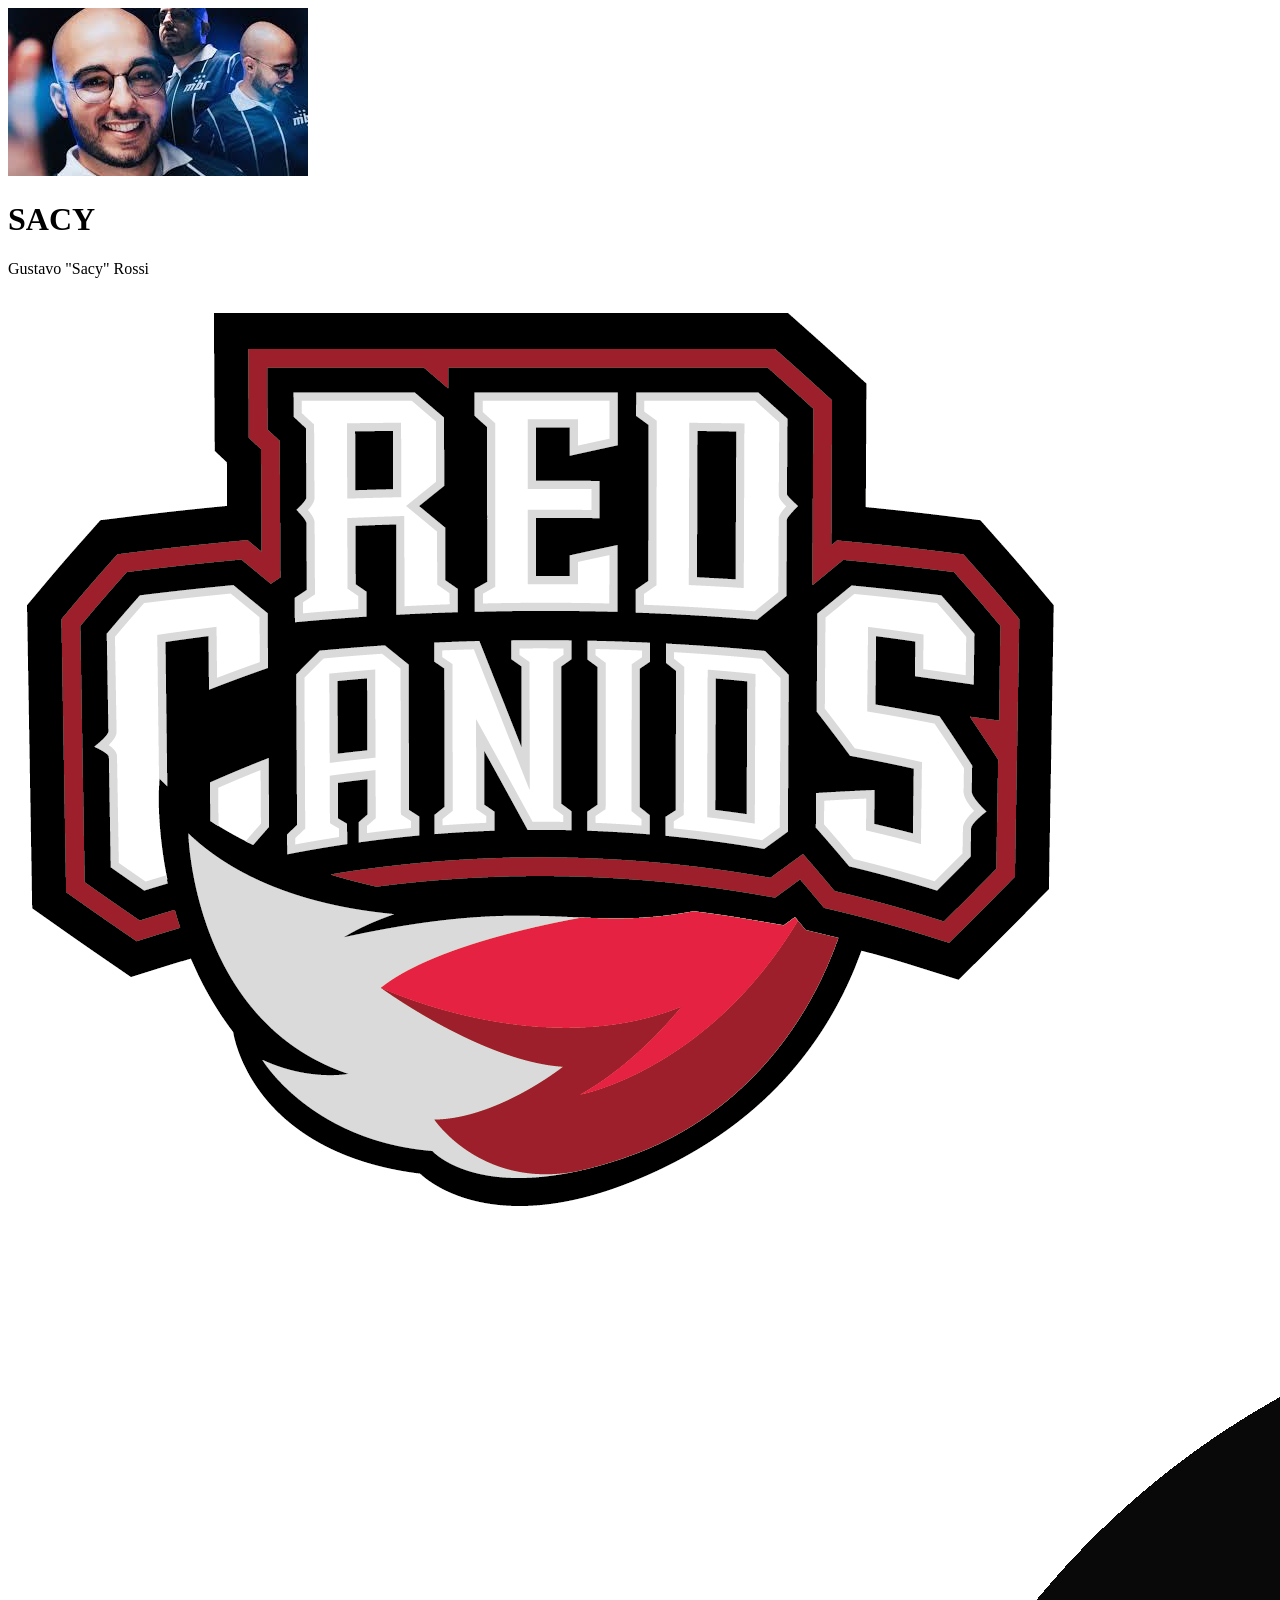
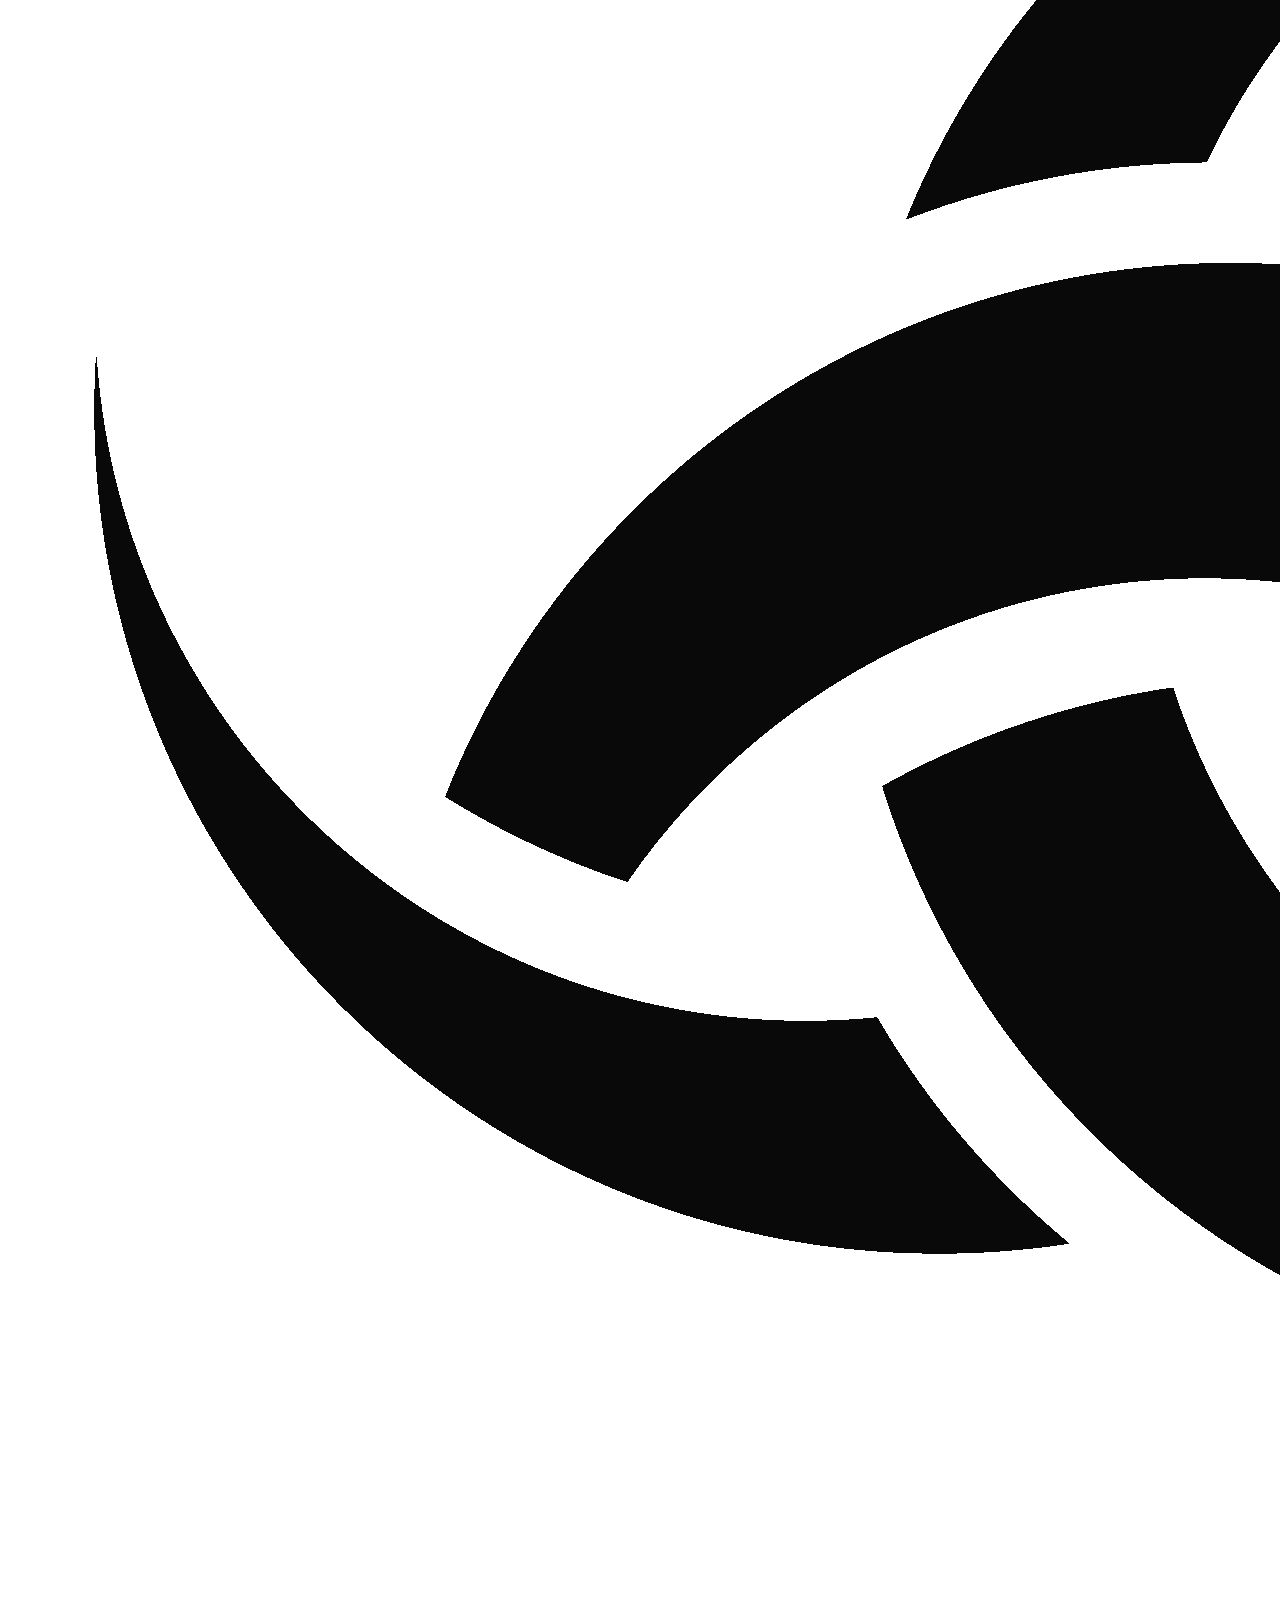
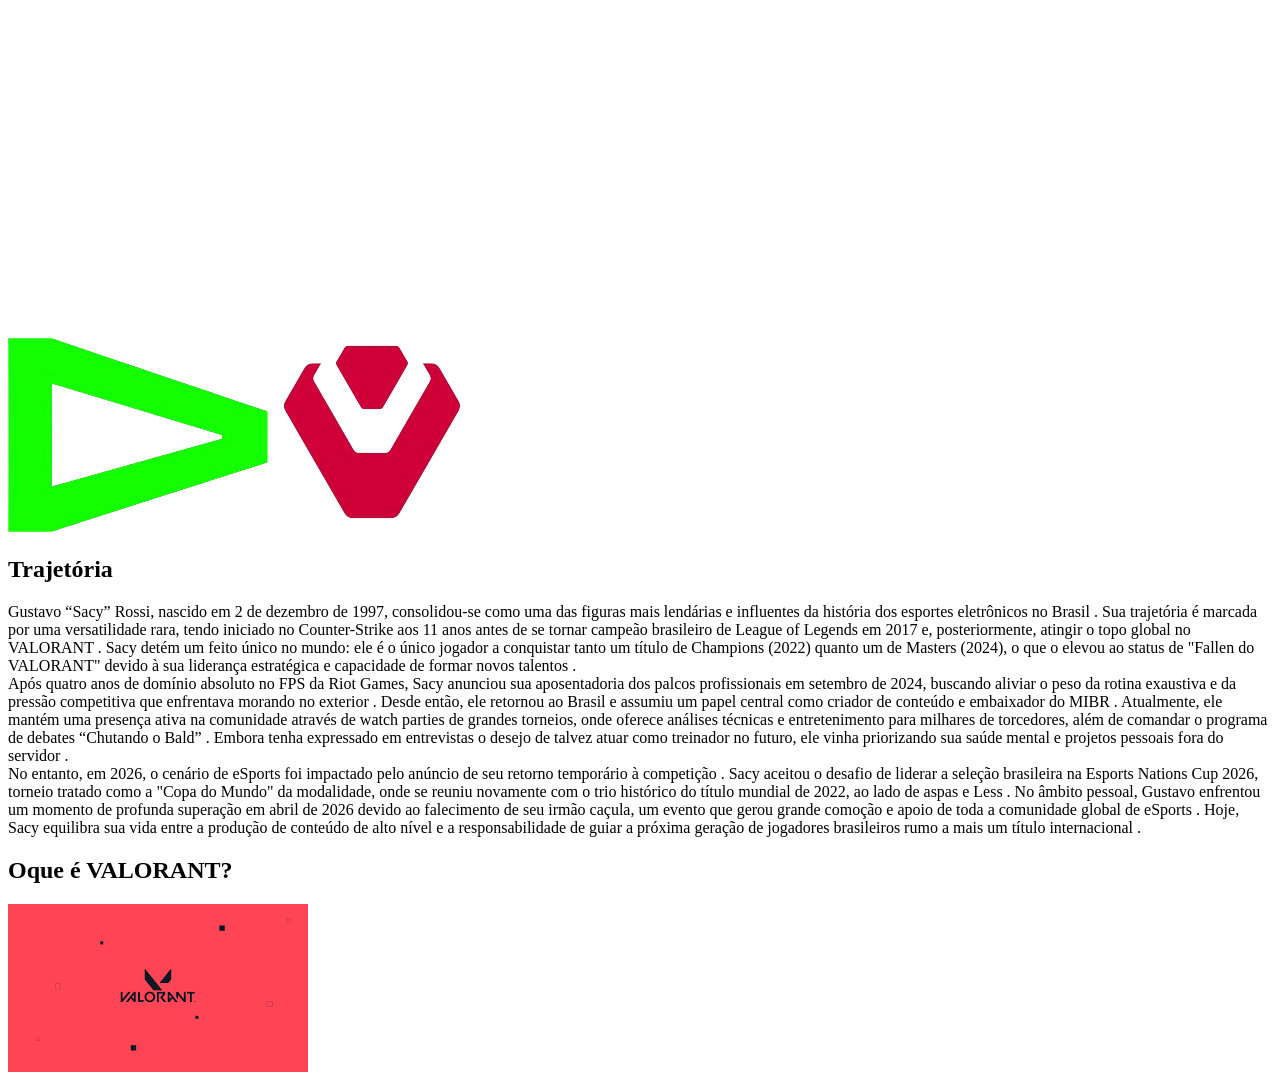
==== trabalho_web/index.html @ ace3bb03 "Update HTML pages: add global style.css, import Font Awesome, adjust headings and image containers, " ====
<!DOCTYPE html>
<html lang="pt-br">

<head>
    <meta charset="UTF-8">
    <meta name="viewport" content="width=device-width, initial-scale=1.0">
    <title>Sacy - Biografia</title>
    <link rel="stylesheet" href="css/sacy.css">
    <link rel="stylesheet" href="css/style.css">
    <link rel="stylesheet" href="https://cdnjs.cloudflare.com/ajax/libs/font-awesome/6.4.0/css/all.min.css" integrity="sha512-p1Cmzsn1TDEhJIyMXV+6sVRZBG9QB+rc0Rin4/TqS06Wg2fXavK7s7uY3ZkGelqBCP8m1vFhF1j99GmCjIYxOA==" crossorigin="anonymous" referrerpolicy="no-referrer" />
</head>

<body>

    <div class="topo">
        <img class="container" src="assets/sacy_teste.jfif" alt="Sacy">
        <h1>SACY</h1>
        <p>Gustavo "Sacy" Rossi</p>
    </div>

    <div class="times">
        <a href="html/lol.html"><img src="assets/red.png" alt="RED Canids"></a>
        <a href="html/vks.html"><img src="assets/vks.png" alt="Vikings"></a>
        <a href="html/loud.html"><img src="assets/loud.png" alt="LOUD"></a>
        <a href="html/sen.html"><img src="assets/sentinels.png" alt="Sentinels"></a>
    </div>

    <div class="biografia">
        <h2>Trajetória</h2>
        <p>   
            Gustavo “Sacy” Rossi, nascido em 2 de dezembro de 1997, consolidou-se como uma das figuras mais lendárias e influentes da história dos esportes eletrônicos no Brasil
. Sua trajetória é marcada por uma versatilidade rara, tendo iniciado no Counter-Strike aos 11 anos antes de se tornar campeão brasileiro de League of Legends em 2017 e, posteriormente, atingir o topo global no VALORANT
. Sacy detém um feito único no mundo: ele é o único jogador a conquistar tanto um título de Champions (2022) quanto um de Masters (2024), o que o elevou ao status de "Fallen do VALORANT" devido à sua liderança estratégica e capacidade de formar novos talentos
.
<br>
Após quatro anos de domínio absoluto no FPS da Riot Games, Sacy anunciou sua aposentadoria dos palcos profissionais em setembro de 2024, buscando aliviar o peso da rotina exaustiva e da pressão competitiva que enfrentava morando no exterior
. Desde então, ele retornou ao Brasil e assumiu um papel central como criador de conteúdo e embaixador do MIBR
. Atualmente, ele mantém uma presença ativa na comunidade através de watch parties de grandes torneios, onde oferece análises técnicas e entretenimento para milhares de torcedores, além de comandar o programa de debates “Chutando o Bald”
. Embora tenha expressado em entrevistas o desejo de talvez atuar como treinador no futuro, ele vinha priorizando sua saúde mental e projetos pessoais fora do servidor
.
<br>
No entanto, em 2026, o cenário de eSports foi impactado pelo anúncio de seu retorno temporário à competição
. Sacy aceitou o desafio de liderar a seleção brasileira na Esports Nations Cup 2026, torneio tratado como a "Copa do Mundo" da modalidade, onde se reuniu novamente com o trio histórico do título mundial de 2022, ao lado de aspas e Less
. No âmbito pessoal, Gustavo enfrentou um momento de profunda superação em abril de 2026 devido ao falecimento de seu irmão caçula, um evento que gerou grande comoção e apoio de toda a comunidade global de eSports
. Hoje, Sacy equilibra sua vida entre a produção de conteúdo de alto nível e a responsabilidade de guiar a próxima geração de jogadores brasileiros rumo a mais um título internacional
.
</p>
    </div>

    <div class="oque_e_valorant">
        <h2>Oque é VALORANT?</h2>
        <a href="html/valorant.html"><img class="container" src="assets/valorant.jpg" alt="VALORANT"></a>
    </div>


</body>
</html>
---- trabalho_web/css/style.css ----
.container {
    max-width: 90%;
    height: auto;
}
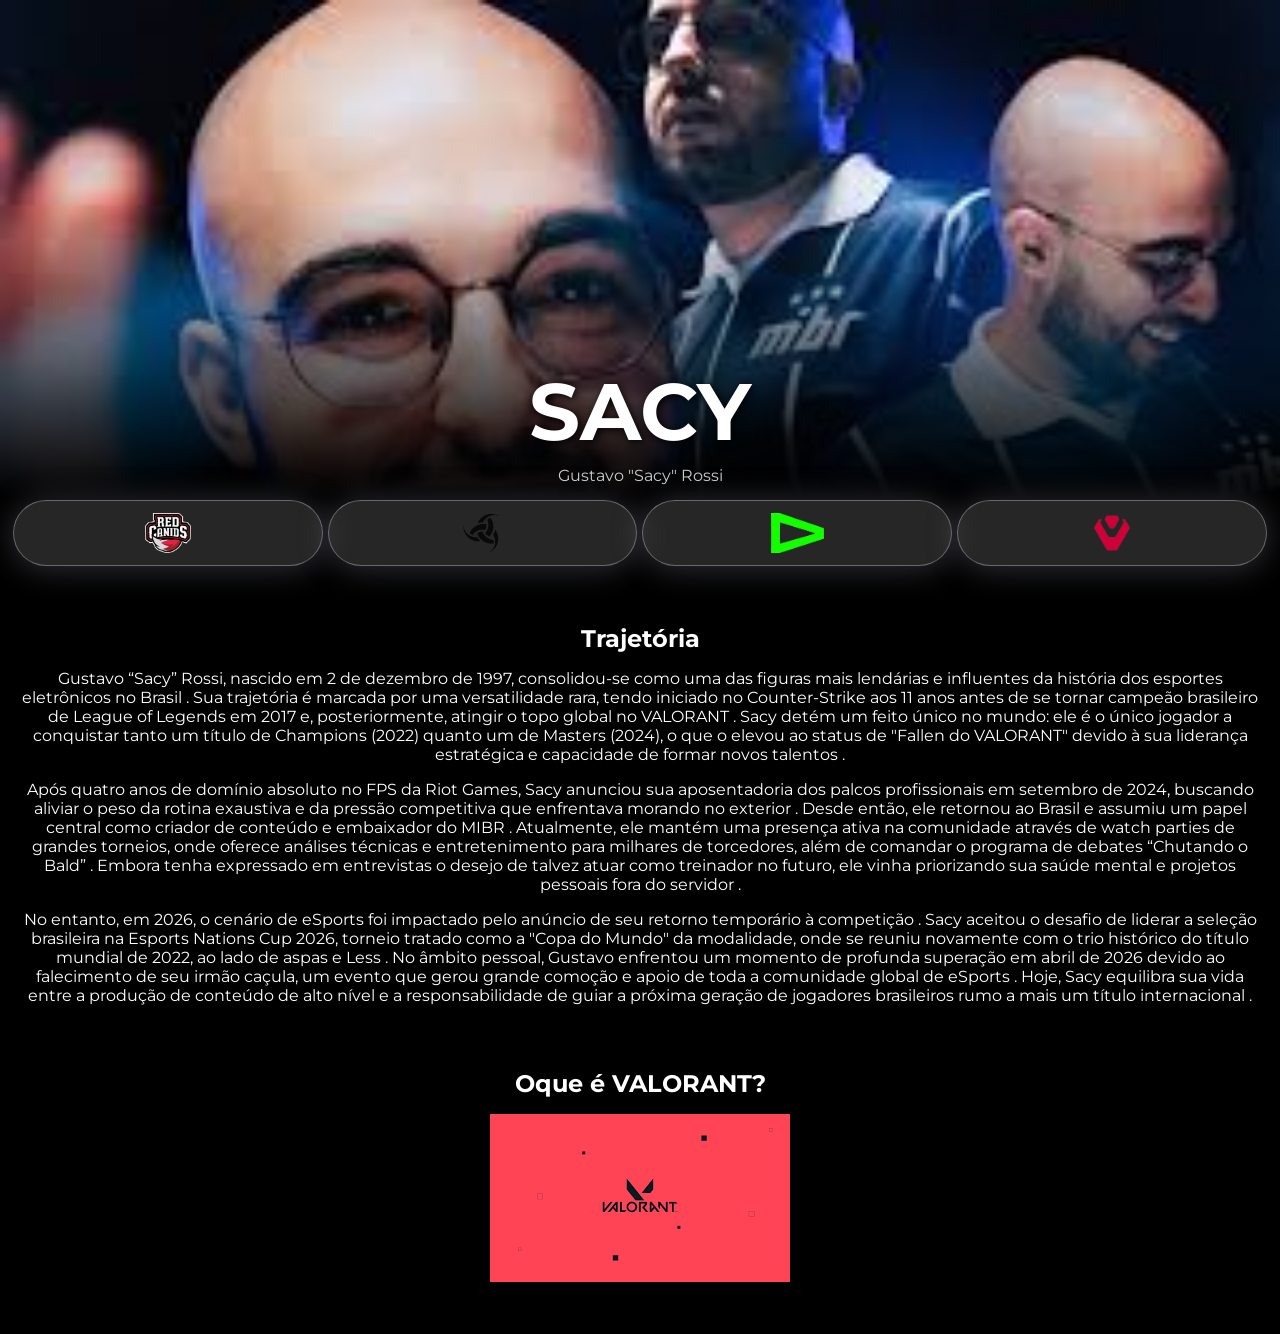
==== commit 02195b25: "feat: new button at index.html and refactored index.html" ====
--- a/trabalho_web/index.html
+++ b/trabalho_web/index.html
@@ -1,57 +1,88 @@
-<!DOCTYPE html>
+<!doctype html>
 <html lang="pt-br">
+  <head>
+    <meta charset="UTF-8" />
+    <meta name="viewport" content="width=device-width, initial-scale=1.0" />
+    <title>Sacy - Biografia</title>
+    <link rel="stylesheet" href="css/style.css" />
+    <link
+      rel="stylesheet"
+      href="https://cdnjs.cloudflare.com/ajax/libs/font-awesome/6.4.0/css/all.min.css"
+      integrity="sha512-p1Cmzsn1TDEhJIyMXV+6sVRZBG9QB+rc0Rin4/TqS06Wg2fXavK7s7uY3ZkGelqBCP8m1vFhF1j99GmCjIYxOA=="
+      crossorigin="anonymous"
+      referrerpolicy="no-referrer"
+    />
+  </head>
 
-<head>
-    <meta charset="UTF-8">
-    <meta name="viewport" content="width=device-width, initial-scale=1.0">
-    <title>Sacy - Biografia</title>
-    <link rel="stylesheet" href="css/sacy.css">
-    <link rel="stylesheet" href="css/style.css">
-    <link rel="stylesheet" href="https://cdnjs.cloudflare.com/ajax/libs/font-awesome/6.4.0/css/all.min.css" integrity="sha512-p1Cmzsn1TDEhJIyMXV+6sVRZBG9QB+rc0Rin4/TqS06Wg2fXavK7s7uY3ZkGelqBCP8m1vFhF1j99GmCjIYxOA==" crossorigin="anonymous" referrerpolicy="no-referrer" />
-</head>
-
-<body>
-
+  <body>
     <div class="topo">
-        <img class="container" src="assets/sacy_teste.jfif" alt="Sacy">
-        <h1>SACY</h1>
-        <p>Gustavo "Sacy" Rossi</p>
+      <img src="assets/sacy_teste.jfif" alt="Sacy" />
+      <h1>SACY</h1>
+      <p>Gustavo "Sacy" Rossi</p>
     </div>
 
     <div class="times">
-        <a href="html/lol.html"><img src="assets/red.png" alt="RED Canids"></a>
-        <a href="html/vks.html"><img src="assets/vks.png" alt="Vikings"></a>
-        <a href="html/loud.html"><img src="assets/loud.png" alt="LOUD"></a>
-        <a href="html/sen.html"><img src="assets/sentinels.png" alt="Sentinels"></a>
+      <a href="html/lol.html" class="glass-button"><img src="assets/red.png" alt="RED Canids"/></a>
+      <a href="html/vks.html" class="glass-button"><img src="assets/vks.png" alt="Vikings" /></a>
+      <a href="html/loud.html" class="glass-button"><img src="assets/loud.png" alt="LOUD" /></a>
+      <a href="html/sen.html" class="glass-button"><img src="assets/sentinels.png" alt="Sentinels"/>
+      </a>
     </div>
 
     <div class="biografia">
-        <h2>Trajetória</h2>
-        <p>   
-            Gustavo “Sacy” Rossi, nascido em 2 de dezembro de 1997, consolidou-se como uma das figuras mais lendárias e influentes da história dos esportes eletrônicos no Brasil
-. Sua trajetória é marcada por uma versatilidade rara, tendo iniciado no Counter-Strike aos 11 anos antes de se tornar campeão brasileiro de League of Legends em 2017 e, posteriormente, atingir o topo global no VALORANT
-. Sacy detém um feito único no mundo: ele é o único jogador a conquistar tanto um título de Champions (2022) quanto um de Masters (2024), o que o elevou ao status de "Fallen do VALORANT" devido à sua liderança estratégica e capacidade de formar novos talentos
-.
-<br>
-Após quatro anos de domínio absoluto no FPS da Riot Games, Sacy anunciou sua aposentadoria dos palcos profissionais em setembro de 2024, buscando aliviar o peso da rotina exaustiva e da pressão competitiva que enfrentava morando no exterior
-. Desde então, ele retornou ao Brasil e assumiu um papel central como criador de conteúdo e embaixador do MIBR
-. Atualmente, ele mantém uma presença ativa na comunidade através de watch parties de grandes torneios, onde oferece análises técnicas e entretenimento para milhares de torcedores, além de comandar o programa de debates “Chutando o Bald”
-. Embora tenha expressado em entrevistas o desejo de talvez atuar como treinador no futuro, ele vinha priorizando sua saúde mental e projetos pessoais fora do servidor
-.
-<br>
-No entanto, em 2026, o cenário de eSports foi impactado pelo anúncio de seu retorno temporário à competição
-. Sacy aceitou o desafio de liderar a seleção brasileira na Esports Nations Cup 2026, torneio tratado como a "Copa do Mundo" da modalidade, onde se reuniu novamente com o trio histórico do título mundial de 2022, ao lado de aspas e Less
-. No âmbito pessoal, Gustavo enfrentou um momento de profunda superação em abril de 2026 devido ao falecimento de seu irmão caçula, um evento que gerou grande comoção e apoio de toda a comunidade global de eSports
-. Hoje, Sacy equilibra sua vida entre a produção de conteúdo de alto nível e a responsabilidade de guiar a próxima geração de jogadores brasileiros rumo a mais um título internacional
-.
-</p>
+      <h2>Trajetória</h2>
+      <div class="trajetoria-bio">
+        <div class="p1">
+        <p>
+        Gustavo “Sacy” Rossi, nascido em 2 de dezembro de 1997, consolidou-se
+        como uma das figuras mais lendárias e influentes da história dos
+        esportes eletrônicos no Brasil . Sua trajetória é marcada por uma
+        versatilidade rara, tendo iniciado no Counter-Strike aos 11 anos antes
+        de se tornar campeão brasileiro de League of Legends em 2017 e,
+        posteriormente, atingir o topo global no VALORANT . Sacy detém um feito
+        único no mundo: ele é o único jogador a conquistar tanto um título de
+        Champions (2022) quanto um de Masters (2024), o que o elevou ao status
+        de "Fallen do VALORANT" devido à sua liderança estratégica e capacidade
+        de formar novos talentos .
+        </p>
+      </div>
+      <div class="p2">
+        <p>
+          Após quatro anos de domínio absoluto no FPS da Riot Games, Sacy anunciou
+        sua aposentadoria dos palcos profissionais em setembro de 2024, buscando
+        aliviar o peso da rotina exaustiva e da pressão competitiva que
+        enfrentava morando no exterior . Desde então, ele retornou ao Brasil e
+        assumiu um papel central como criador de conteúdo e embaixador do MIBR .
+        Atualmente, ele mantém uma presença ativa na comunidade através de watch
+        parties de grandes torneios, onde oferece análises técnicas e
+        entretenimento para milhares de torcedores, além de comandar o programa
+        de debates “Chutando o Bald” . Embora tenha expressado em entrevistas o
+        desejo de talvez atuar como treinador no futuro, ele vinha priorizando
+        sua saúde mental e projetos pessoais fora do servidor .          
+        </p>
+      </div>
+        <div class="p3">
+          <p>
+            No entanto, em 2026, o cenário de eSports foi impactado pelo anúncio de
+        seu retorno temporário à competição . Sacy aceitou o desafio de liderar
+        a seleção brasileira na Esports Nations Cup 2026, torneio tratado como a
+        "Copa do Mundo" da modalidade, onde se reuniu novamente com o trio
+        histórico do título mundial de 2022, ao lado de aspas e Less . No âmbito
+        pessoal, Gustavo enfrentou um momento de profunda superação em abril de
+        2026 devido ao falecimento de seu irmão caçula, um evento que gerou
+        grande comoção e apoio de toda a comunidade global de eSports . Hoje,
+        Sacy equilibra sua vida entre a produção de conteúdo de alto nível e a
+        responsabilidade de guiar a próxima geração de jogadores brasileiros
+        rumo a mais um título internacional .
+          </p>
+        </div>
+      </div>
     </div>
 
     <div class="oque_e_valorant">
-        <h2>Oque é VALORANT?</h2>
-        <a href="html/valorant.html"><img class="container" src="assets/valorant.jpg" alt="VALORANT"></a>
+      <h2>Oque é VALORANT?</h2>
+      <a href="html/valorant.html">
+        <img class="container" src="assets/valorant.jpg" alt="VALORANT"/></a>
     </div>
-
-
-</body>
+  </body>
 </html>
--- a/trabalho_web/css/style.css
+++ b/trabalho_web/css/style.css
@@ -1,4 +1,156 @@
+@import url('https://fonts.googleapis.com/css2?family=Montserrat:ital,wght@0,100..900;1,100..900&display=swap');
+
+* {
+    margin: 0;
+    padding: 0;
+    font-family: "Montserrat";
+}
+
+body {
+    justify-content: center;
+    align-items: center;
+    text-align: center;
+    background-color: black;
+    color: white;
+}
+
 .container {
     max-width: 90%;
     height: auto;
-}+}
+
+.topo {
+    position: relative;
+    width: 100%;
+    height: 500px;
+    overflow: hidden;
+    text-align: center;
+}
+
+.topo img {
+    width: 100%;
+    height: 100%;
+    object-fit: cover;
+    object-position: center top;
+    display: block;
+}
+
+.topo::after {
+    content: "";
+    position: absolute;
+    bottom: 0;
+    left: 0;
+    width: 100%;
+    height: 60%;
+    background: linear-gradient(to bottom, transparent, black);
+}
+
+.topo h1 {
+    position: absolute;
+    bottom: 40px;
+    left: 50%;
+    transform: translateX(-50%);
+    font-size: 80px;
+    margin: 0;
+    color: white;
+    text-shadow: 2px 2px 10px black;
+    z-index: 1;
+}
+
+.topo p {
+    position: absolute;
+    bottom: 15px;
+    left: 50%;
+    transform: translateX(-50%);
+    margin: 0;
+    color: #ccc;
+    font-size: 16px;
+    white-space: nowrap;
+    z-index: 1;
+}
+
+.times {
+    display: flex;
+    height: 60px;
+    width: 98%;
+    margin-left: 1%;
+    gap: 5px;
+}
+
+.times a {
+    flex: 1;
+    display: flex;
+    align-items: center;
+    justify-content: center;
+    transition: opacity 0.2s, transform 0.2s; 
+}
+
+/* Início do código do botão estilo Glassmorphism */
+.glass-button {
+  position: relative;
+  padding: 2rem 1rem;
+  
+  /* Cores e transparência do vidro */
+  background: rgba(255, 255, 255, 0.15);
+  color: #ffffff;
+  
+  /* Efeito de desfoque de fundo */
+  backdrop-filter: blur(10px);
+  -webkit-backdrop-filter: blur(10px); /* Suporte para Safari/iOS */
+  
+  /* Bordas e brilhos para dar volume */
+  border: 1px solid rgba(255, 255, 255, 0.3);
+  border-radius: 50px;
+  box-shadow: 0 2px 32px 0 rgba(136, 138, 160, 0.37);
+  
+  /* Tipografia */
+  font-size: 1.2rem;
+  font-weight: 600;
+  text-decoration: none;
+  
+  /* Animações */
+  transition: all 0.3s ease-in-out;
+}
+
+.glass-button:hover {
+  /* Efeito ao passar o mouse */
+  background: rgba(255, 255, 255, 0.3);
+  border-color: rgba(255, 255, 255, 0.5);
+  box-shadow: 0 12px 40px 0 rgba(31, 38, 135, 0.5);
+  transform: translateY(-5px); /* Move o botão levemente para cima */
+}
+
+.glass-button:active {
+  /* Efeito ao clicar */
+  transform: translateY(0);
+}
+
+/* Fim do botão de Glassmorphism */
+
+.times img {
+    height: 40px;
+    width: auto;
+    transition: transform 0.2s;
+}
+
+.biografia {
+    padding: 3rem 1rem 2rem 1rem;
+}
+
+.biografia h2 {
+    padding: 1rem;
+}
+
+.trajetoria-bio {
+    display: flex;
+    flex-direction: column;
+    gap: 1rem;
+}
+
+.oque_e_valorant {
+    padding: 2rem 0 3rem 0;
+}
+
+.oque_e_valorant h2 {
+    padding: 0 0 1rem 0;
+}
